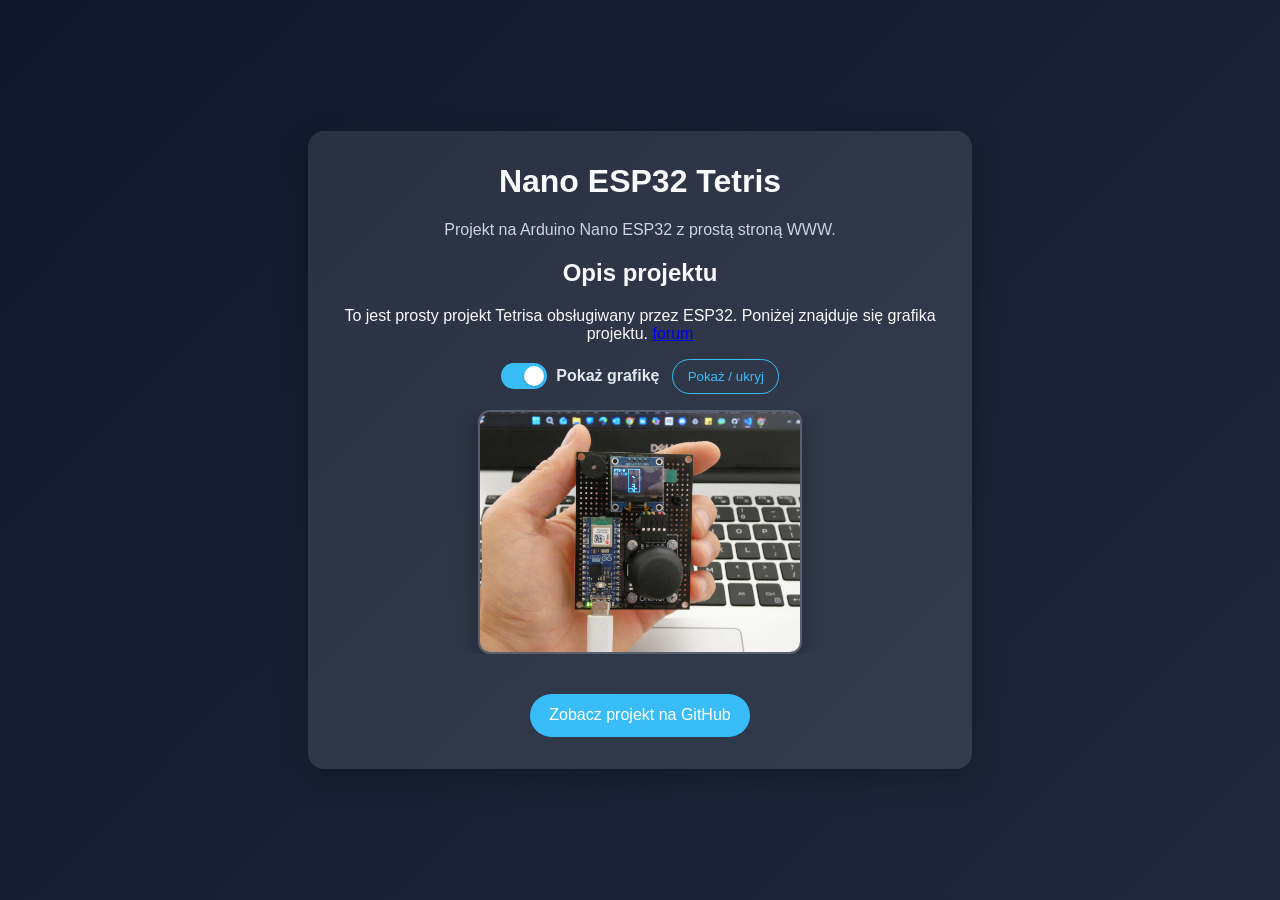
==== index.html @ f5b76a92 "add: favicon SVG variants, manifest, and head meta links" ====
<!DOCTYPE html>
<html lang="pl">
<head>
  <meta charset="UTF-8" />
  <meta name="viewport" content="width=device-width, initial-scale=1.0" />
  <title>Nano ESP32 Tetris</title>
  <link rel="stylesheet" href="docs/style.css" />
  <meta name="description" content="Nano ESP32 Tetris — prosty projekt z interfejsem WWW dla ESP32" />
  <link rel="icon" href="/assets/images/favicon-variant1-nt.svg" type="image/svg+xml">
  <link rel="alternate icon" href="/assets/images/favicon-variant2-nt.svg" type="image/svg+xml">
  <link rel="apple-touch-icon" href="/assets/images/favicon-variant3-nt.svg">
  <link rel="manifest" href="/site.webmanifest">
  <meta name="theme-color" content="#0f172a">
  <meta name="msapplication-TileColor" content="#38bdf8">
  <link rel="mask-icon" href="/assets/images/favicon-variant1-nt.svg" color="#38bdf8">
</head>
<body>
  <main class="card">
    <h1>Nano ESP32 Tetris</h1>
    <p class="subtitle">Projekt na Arduino Nano ESP32 z prostą stroną WWW.</p>
    <section class="project-section">
      <h2>Opis projektu</h2>
      <p>To jest prosty projekt Tetrisa obsługiwany przez ESP32. Poniżej znajduje się grafika projektu. <a href="https://discord.gg/63tS8nprC" target="_blank" rel="noreferrer">forum</a></p>

      <div class="reveal-controls">
        <label class="switch" for="imageToggle">
          <input type="checkbox" id="imageToggle" checked />
          <span class="slider"></span>
          <span class="switch-text">Pokaż grafikę</span>
        </label>
        <button type="button" class="reveal-button" id="revealButton">Pokaż / ukryj</button>
      </div>

      <div class="reveal-card is-visible" id="imageRevealCard" aria-hidden="false">
        <img src="docs/assets/images/Tetris_ESP32.WEBP" alt="Grafika projektu Nano ESP32 Tetris" class="project-image" />
      </div>
    </section>
    <a class="btn" href="https://github.com/mplik/Nano_ESP32_Tetris" target="_blank" rel="noreferrer">Zobacz projekt na GitHub</a>
  </main>
  <script>
    const toggle = document.getElementById('imageToggle');
    const button = document.getElementById('revealButton');
    const revealCard = document.getElementById('imageRevealCard');

    function setReveal(visible) {
      toggle.checked = visible;
      revealCard.classList.toggle('is-visible', visible);
      revealCard.setAttribute('aria-hidden', String(!visible));
    }

    button.addEventListener('click', () => setReveal(!toggle.checked));
    toggle.addEventListener('change', () => setReveal(toggle.checked));

    setReveal(true);
  </script>
</body>
</html>
---- docs/style.css ----
body {
  margin: 0;
  font-family: Arial, sans-serif;
  background: linear-gradient(135deg, #0f172a, #1e293b);
  color: #f8fafc;
  display: grid;
  place-items: center;
  min-height: 100vh;
}

.card {
  background: rgba(255,255,255,0.1);
  padding: 2rem;
  border-radius: 16px;
  text-align: center;
  box-shadow: 0 10px 30px rgba(0,0,0,0.25);
  max-width: 600px;
}

.docs-page {
  max-width: 820px;
  text-align: left;
  line-height: 1.6;
}

.docs-page .eyebrow {
  margin: 0 0 0.35rem;
  letter-spacing: 0.08em;
  text-transform: uppercase;
  color: #93c5fd;
  font-size: 0.8rem;
  font-weight: 700;
}

.docs-page .subtitle,
.docs-page h1,
.docs-page h2,
.docs-page p {
  text-align: left;
}

.docs-page h1 {
  margin-bottom: 0.35rem;
}

.docs-page h2 {
  margin: 1.4rem 0 0.6rem;
  font-size: 1.1rem;
}

.docs-page ul,
.docs-page ol {
  margin: 0;
  padding-left: 1.25rem;
}

.docs-page li + li {
  margin-top: 0.35rem;
}

.docs-page .project-section {
  margin: 1rem 0 1.1rem;
}

.docs-page .reveal-controls {
  justify-content: flex-start;
  margin: 1rem 0 0.75rem;
}

.docs-page .reveal-card {
  max-width: 100%;
}

.docs-page .project-image {
  max-width: 420px;
  margin: 0;
}

.docs-page .switch-text {
  white-space: nowrap;
}

h1 {
  margin-top: 0;
}

.subtitle {
  color: #cbd5e1;
}

.project-section {
  margin: 1.2rem 0 1.5rem;
}

.reveal-controls {
  display: flex;
  justify-content: center;
  align-items: center;
  gap: 0.8rem;
  flex-wrap: wrap;
  margin: 1rem 0;
}

.switch {
  display: inline-flex;
  align-items: center;
  gap: 0.6rem;
  cursor: pointer;
  color: #e2e8f0;
  font-weight: 600;
}

.switch input {
  position: absolute;
  opacity: 0;
  pointer-events: none;
}

.slider {
  position: relative;
  width: 46px;
  height: 26px;
  background: rgba(255,255,255,0.2);
  border-radius: 999px;
  transition: background 0.3s ease;
}

.slider::before {
  content: "";
  position: absolute;
  top: 3px;
  left: 3px;
  width: 20px;
  height: 20px;
  border-radius: 50%;
  background: white;
  box-shadow: 0 1px 3px rgba(0,0,0,0.2);
  transition: transform 0.3s ease;
}

.switch input:checked + .slider {
  background: #38bdf8;
}

.switch input:checked + .slider::before {
  transform: translateX(20px);
}

.reveal-button {
  border: 1px solid #38bdf8;
  background: transparent;
  color: #38bdf8;
  padding: 0.55rem 0.9rem;
  border-radius: 999px;
  cursor: pointer;
  transition: all 0.2s ease;
}

.reveal-button:hover {
  background: #38bdf8;
  color: white;
}

.reveal-card {
  max-height: 0;
  opacity: 0;
  overflow: hidden;
  transform: translateY(10px);
  transition: all 0.55s ease;
}

.reveal-card.is-visible {
  max-height: 500px;
  opacity: 1;
  transform: translateY(0);
  margin-top: 0.7rem;
}

.project-image {
  display: block;
  width: 100%;
  max-width: 320px;
  height: auto;
  margin: 0 auto;
  border-radius: 12px;
  border: 2px solid rgba(255,255,255,0.2);
  box-shadow: 0 8px 24px rgba(0,0,0,0.25);
}

.btn {
  display: inline-block;
  margin-top: 1rem;
  padding: 0.8rem 1.2rem;
  background: #38bdf8;
  color: white;
  text-decoration: none;
  border-radius: 999px;
}

/* Mobile / small-screen styles */
@media (max-width: 600px) {
  body {
    padding: 1rem;
    min-height: 100vh;
    background: linear-gradient(135deg, #0b1220, #111827);
  }

  .card {
    width: 100%;
    max-width: 360px;
    padding: 1rem;
    border-radius: 12px;
    box-shadow: 0 6px 18px rgba(0,0,0,0.28);
  }

  h1 {
    font-size: 1.25rem;
  }

  .subtitle {
    font-size: 0.95rem;
  }

  .project-section {
    margin: 0.8rem 0 1rem;
  }

  .docs-page .reveal-controls {
    justify-content: stretch;
  }

  .docs-page .reveal-button,
  .docs-page .switch {
    width: 100%;
  }

  .docs-page .project-image {
    max-width: 100%;
  }

  .project-image {
    max-width: 100%;
    width: 100%;
    max-width: 280px;
    height: auto;
    border-radius: 10px;
  }

  .reveal-controls {
    flex-direction: column;
    gap: 0.6rem;
    align-items: stretch;
  }

  .switch {
    justify-content: center;
    width: 100%;
    gap: 0.5rem;
    font-size: 0.95rem;
  }

  .slider {
    width: 40px;
    height: 22px;
  }

  .slider::before {
    width: 18px;
    height: 18px;
    top: 2px;
    left: 2px;
  }

  .reveal-button, .btn {
    padding: 0.6rem 0.9rem;
    font-size: 0.95rem;
  }

  .pad {
    display: flex;
    gap: 0.5rem;
    flex-wrap: wrap;
    justify-content: center;
  }

  .pad .btn {
    flex: 1 1 45%;
    min-width: 120px;
  }
}
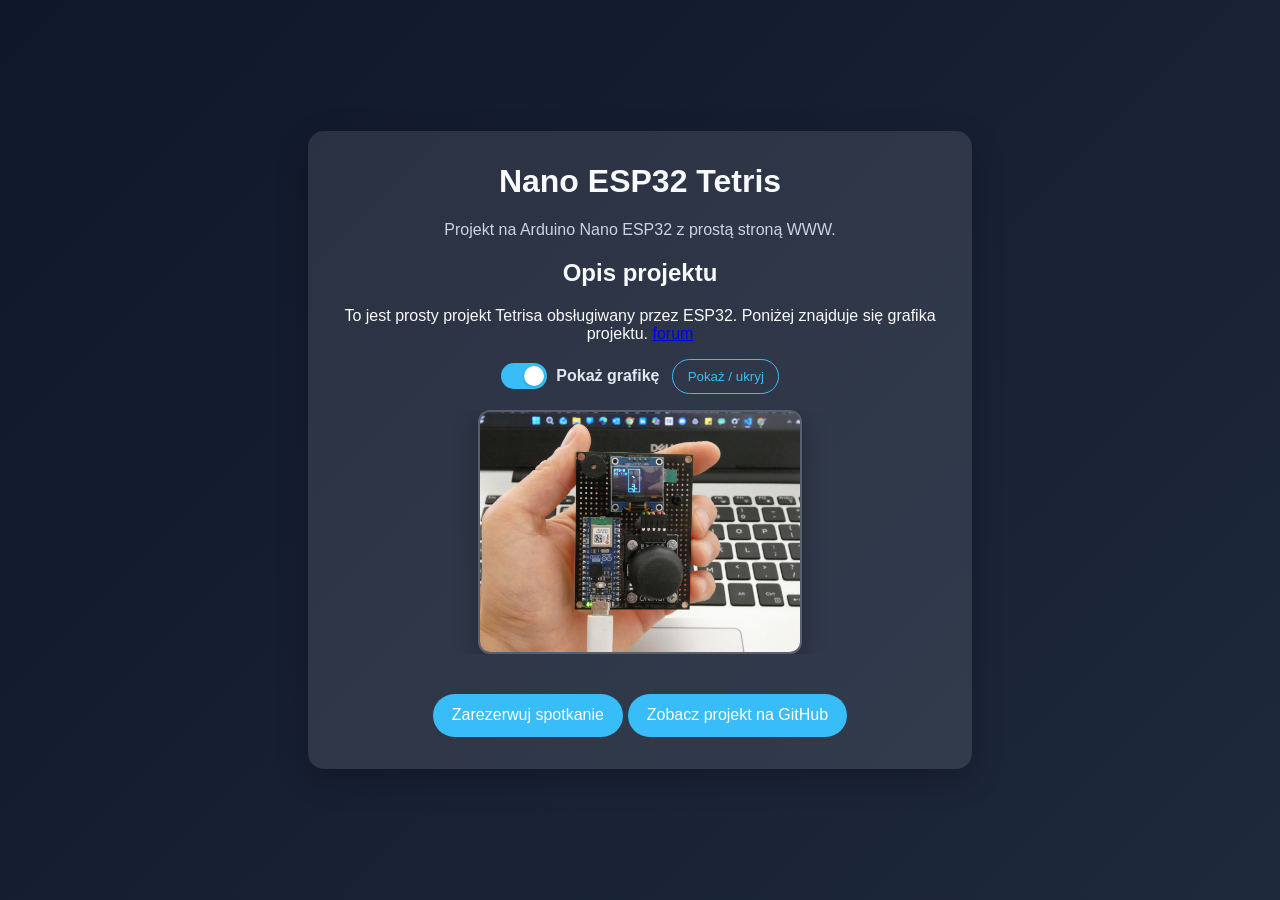
==== commit d89a1fe1: "Replace Google Calendar widget with booking link" ====
--- a/index.html
+++ b/index.html
@@ -6,13 +6,16 @@
   <title>Nano ESP32 Tetris</title>
   <link rel="stylesheet" href="docs/style.css" />
   <meta name="description" content="Nano ESP32 Tetris — prosty projekt z interfejsem WWW dla ESP32" />
-  <link rel="icon" href="/assets/images/favicon-variant1-nt.svg" type="image/svg+xml">
-  <link rel="alternate icon" href="/assets/images/favicon-variant2-nt.svg" type="image/svg+xml">
-  <link rel="apple-touch-icon" href="/assets/images/favicon-variant3-nt.svg">
-  <link rel="manifest" href="/site.webmanifest">
+  <!-- Favicon (prefer PNG/ICO files) -->
+  <link rel="icon" type="image/png" sizes="32x32" href="/docs/assets/images/Game_Boy_faficon.png?v=3">
+  <link rel="icon" type="image/png" sizes="16x16" href="/docs/assets/images/Game_Boy_faficon_16.png?v=3">
+  <link rel="shortcut icon" type="image/png" href="/docs/assets/images/Game_Boy_faficon.png?v=3">
+  <link rel="apple-touch-icon" href="/docs/assets/images/Game_Boy_faf.png?v=3">
+  <link rel="manifest" href="/site.webmanifest?v=2">
   <meta name="theme-color" content="#0f172a">
   <meta name="msapplication-TileColor" content="#38bdf8">
-  <link rel="mask-icon" href="/assets/images/favicon-variant1-nt.svg" color="#38bdf8">
+  <meta name="apple-mobile-web-app-capable" content="yes">
+  <meta name="apple-mobile-web-app-status-bar-style" content="black-translucent">
 </head>
 <body>
   <main class="card">
@@ -20,7 +23,7 @@
     <p class="subtitle">Projekt na Arduino Nano ESP32 z prostą stroną WWW.</p>
     <section class="project-section">
       <h2>Opis projektu</h2>
-      <p>To jest prosty projekt Tetrisa obsługiwany przez ESP32. Poniżej znajduje się grafika projektu. <a href="https://discord.gg/63tS8nprC" target="_blank" rel="noreferrer">forum</a></p>
+      <p>To jest prosty projekt Tetrisa obsługiwany przez ESP32. Poniżej znajduje się grafika projektu. <a href="https://discord.gg/RHamctkYxc" target="_blank" rel="noreferrer">forum</a></p>
 
       <div class="reveal-controls">
         <label class="switch" for="imageToggle">
@@ -35,6 +38,7 @@
         <img src="docs/assets/images/Tetris_ESP32.WEBP" alt="Grafika projektu Nano ESP32 Tetris" class="project-image" />
       </div>
     </section>
+    <a class="btn" href="https://calendar.app.google/k7oyBKQRH6FPABpq7" target="_blank" rel="noreferrer">Zarezerwuj spotkanie</a>
     <a class="btn" href="https://github.com/mplik/Nano_ESP32_Tetris" target="_blank" rel="noreferrer">Zobacz projekt na GitHub</a>
   </main>
   <script>
@@ -53,5 +57,10 @@
 
     setReveal(true);
   </script>
+  <script>
+    if ('serviceWorker' in navigator) {
+      navigator.serviceWorker.register('/sw.js?v=3').then(() => console.log('SW registered')).catch(()=>console.log('SW failed'));
+    }
+  </script>
 </body>
 </html>
